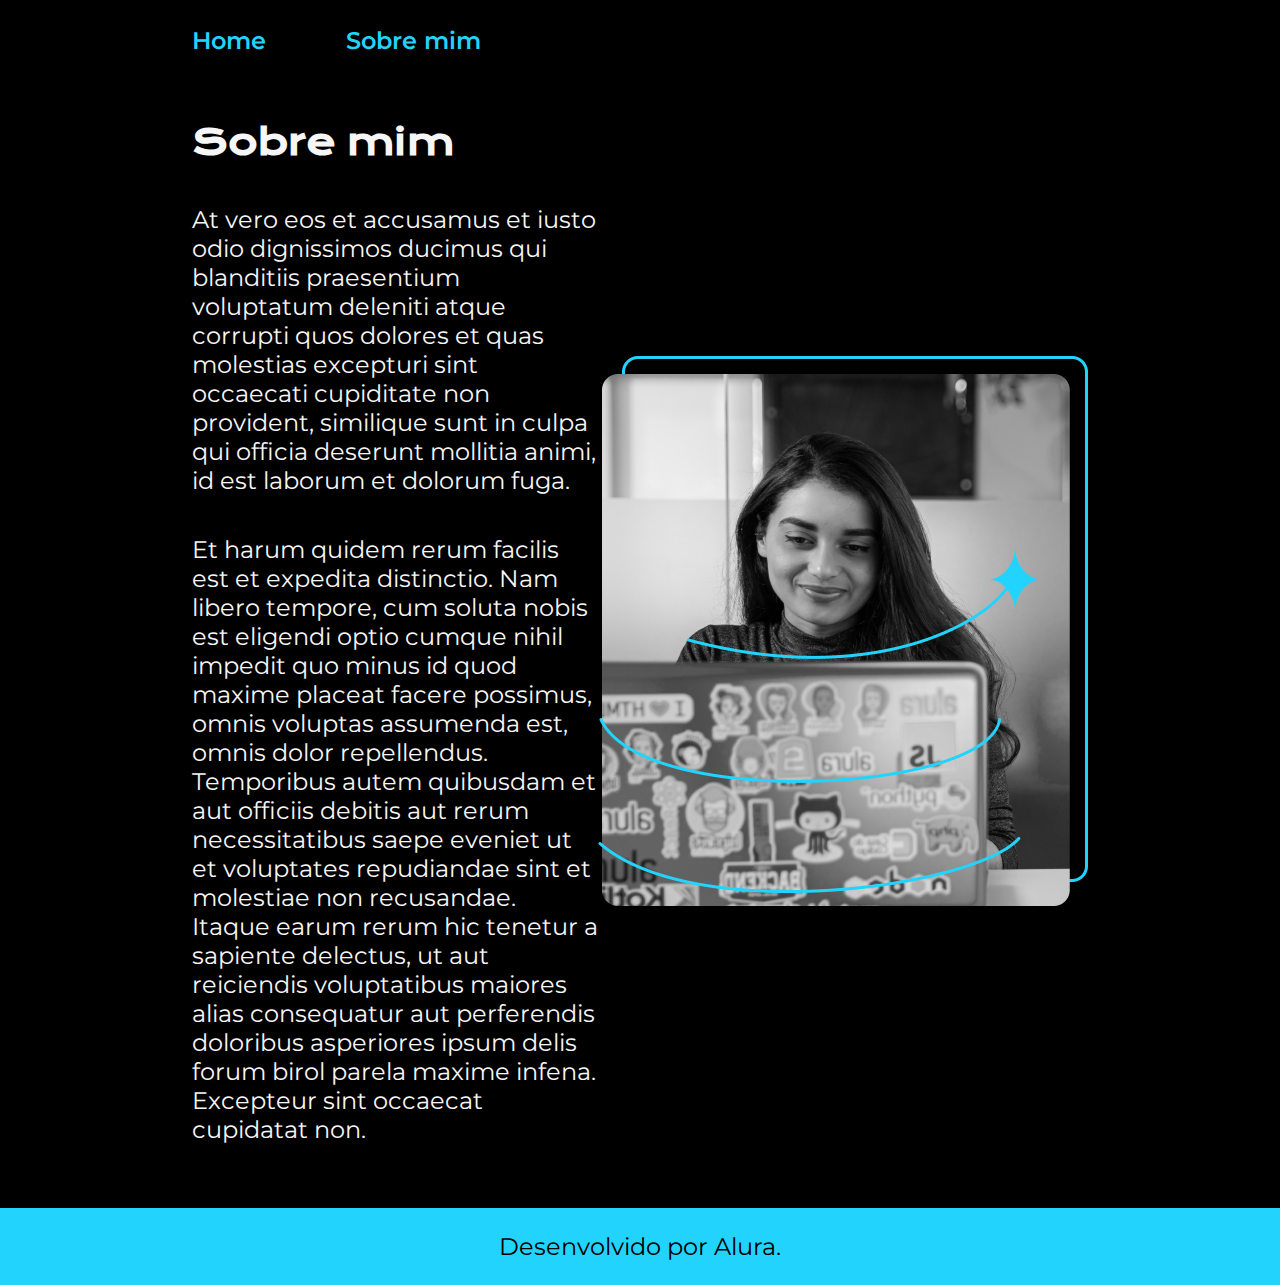
==== about.html @ 12c36c67 "projeto final" ====
<!DOCTYPE html>
<html lang="pt-br">

<head>
    <meta charset="UTF-8">
    <meta name="viewport" content="width=device-width, initial-scale=1.0">
    <title>Sobre mim</title>
    <link rel="stylesheet" href="./styles/style.css">
</head>

<body>
    <header class="cabecalho">
        <nav class="cabecalho__menu">
            <a class="cabecalho__menu__link" href="index.html">Home</a>
            <a class="cabecalho__menu__link" href="about.html">Sobre mim</a>
        </nav>
    </header>
    <main class="apresentacao">
        <section class="apresentacao__conteudo">
            <h1 class="apresentacao__conteudo__titulo">Sobre mim</h1>
            <p class="apresentacao__conteudo__texto">At vero eos et accusamus et iusto odio dignissimos ducimus qui blanditiis praesentium voluptatum deleniti
                atque corrupti quos dolores et quas molestias excepturi sint occaecati cupiditate non provident,
                similique sunt in culpa qui officia deserunt mollitia animi, id est laborum et dolorum fuga.
            </p>
            <p class="apresentacao__conteudo__texto"> Et harum quidem rerum facilis est et expedita distinctio. Nam libero tempore, cum soluta nobis est
                eligendi optio cumque nihil impedit quo minus id quod maxime placeat facere possimus, omnis voluptas
                assumenda est, omnis dolor repellendus. Temporibus autem quibusdam et aut officiis debitis aut rerum
                necessitatibus saepe eveniet ut et voluptates repudiandae sint et molestiae non recusandae. Itaque earum
                rerum hic tenetur a sapiente delectus, ut aut reiciendis voluptatibus maiores alias consequatur aut
                perferendis doloribus asperiores ipsum delis forum birol parela maxime infena. Excepteur sint occaecat
                cupidatat non.
            </p>
        </section>
        <img src="./assets/imagem.png" alt="Foto da Joana Santos programando">
    </main>
    <footer class="rodape">
        <p>Desenvolvido por Alura.</p>
    </footer>
</body>

</html>
---- styles/style.css ----
@import url('https://fonts.googleapis.com/css2?family=Krona+One&family=Montserrat:wght@400;600&display=swap');

:root {
    --cor-primaria: #000000;
    --cor-secundaria: #F6F6F6;
    --cor-terciaria: #22D4FD;
    --cor-hover: #272727;

    --fonte-primaria: "Krona One", sans-serif;
    --fonte-secundaria: "Montserrat", sans-serif;
}

* {
    margin: 0;
    padding: 0;
}

body {
    box-sizing: border-box;
    background-color: var(--cor-primaria);
    color: var(--cor-secundaria);
}

.cabecalho {
    padding: 2% 0% 0% 15%;
}

.cabecalho__menu {
    display: flex;
    gap: 80px;
    align-items: center;
}

.cabecalho__menu__link {
    font-family: var(--fonte-secundaria);
    font-size: 24px;
    font-weight: 600;
    color: var(--cor-terciaria);
    text-decoration: none;
}

.apresentacao {
    display: flex;
    align-items: center;
    justify-content: space-between;
    padding: 5% 15%;
}

.apresentacao__conteudo {
    width: 615px;
    display: flex;
    flex-direction: column;
    gap: 40px;
}

.apresentacao__conteudo__titulo {
    font-size: 36px;
    font-family: var(--fonte-primaria);
}

.titulo-destaque {
    color: var(--cor-terciaria);
}

.apresentacao__conteudo__texto {
    font-size: 24px;
    font-family: var(--fonte-secundaria);
}

.apresentacao__links {
    display: flex;
    justify-content: space-between;
    flex-direction: column;
    align-items: center;
    gap: 32px;
}

.apresentacao__links__subtitulo {
    font-family: var(--fonte-primaria);
    font-weight: 400;
    font-size: 24px;
}

.apresentacao__links__link {
    display: flex;
    justify-content: center;
    gap: 16px;
    border: 2px solid var(--cor-terciaria);
    width: 378px;
    text-align: center;
    border-radius: 8px;
    padding: 21.5px 0;
    font-size: 24px;
    font-family: var(--fonte-secundaria);
    font-weight: 600;
    color: var(--cor-secundaria);
    text-decoration: none;
}

.apresentacao__links__link:hover {
    background-color: var(--cor-hover);
    cursor: pointer;

}

.rodape {
    padding: 24px;
    color: var(--cor-primaria);
    background-color: var(--cor-terciaria);
    text-align: center;
    font-family: var(--fonte-secundaria);
    font-size: 24px;
    font-weight: 400;
}
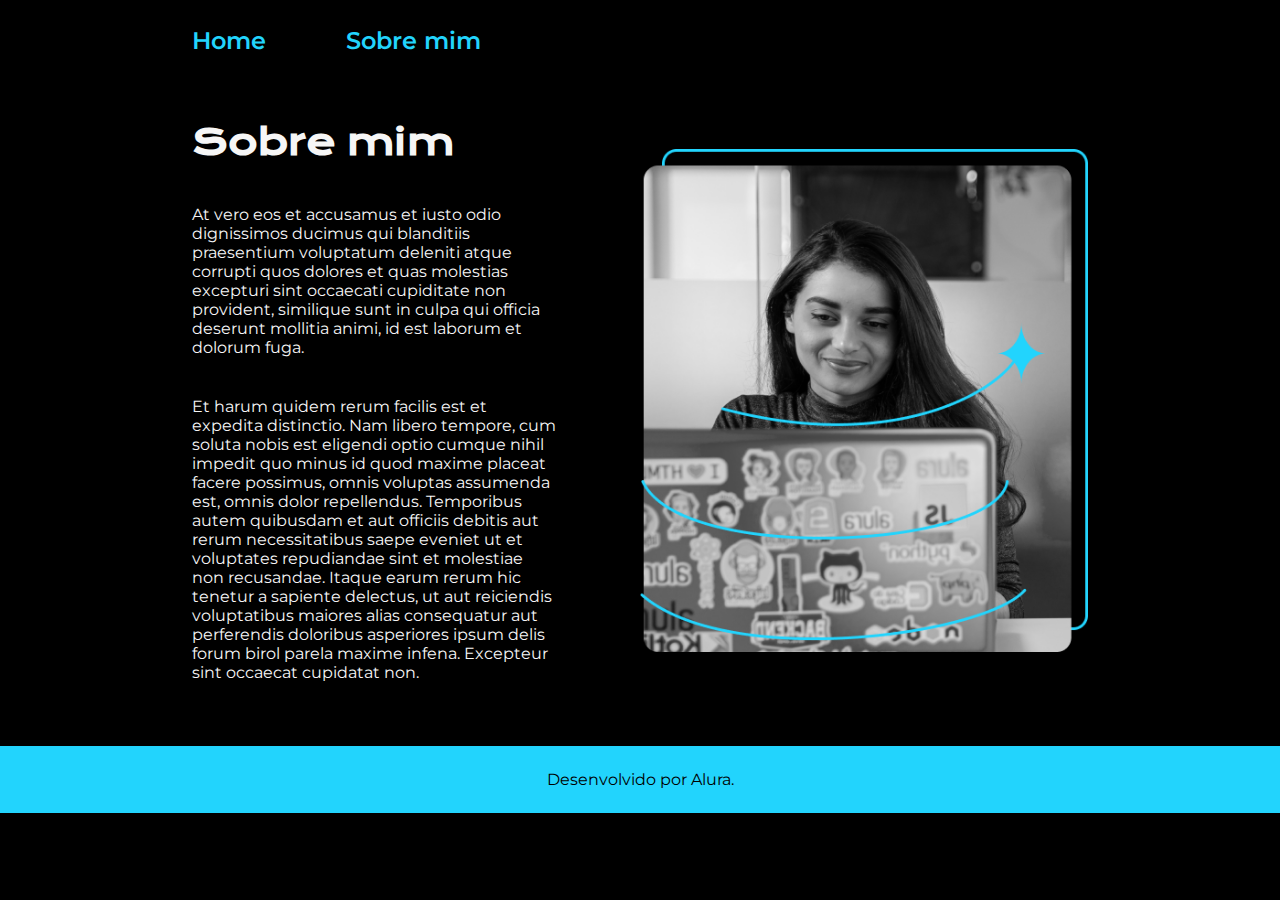
==== commit 0b86af79: "responsividade" ====
--- a/about.html
+++ b/about.html
@@ -18,11 +18,13 @@
     <main class="apresentacao">
         <section class="apresentacao__conteudo">
             <h1 class="apresentacao__conteudo__titulo">Sobre mim</h1>
-            <p class="apresentacao__conteudo__texto">At vero eos et accusamus et iusto odio dignissimos ducimus qui blanditiis praesentium voluptatum deleniti
+            <p class="apresentacao__conteudo__texto">At vero eos et accusamus et iusto odio dignissimos ducimus qui
+                blanditiis praesentium voluptatum deleniti
                 atque corrupti quos dolores et quas molestias excepturi sint occaecati cupiditate non provident,
                 similique sunt in culpa qui officia deserunt mollitia animi, id est laborum et dolorum fuga.
             </p>
-            <p class="apresentacao__conteudo__texto"> Et harum quidem rerum facilis est et expedita distinctio. Nam libero tempore, cum soluta nobis est
+            <p class="apresentacao__conteudo__texto"> Et harum quidem rerum facilis est et expedita distinctio. Nam
+                libero tempore, cum soluta nobis est
                 eligendi optio cumque nihil impedit quo minus id quod maxime placeat facere possimus, omnis voluptas
                 assumenda est, omnis dolor repellendus. Temporibus autem quibusdam et aut officiis debitis aut rerum
                 necessitatibus saepe eveniet ut et voluptates repudiandae sint et molestiae non recusandae. Itaque earum
@@ -31,7 +33,7 @@
                 cupidatat non.
             </p>
         </section>
-        <img src="./assets/imagem.png" alt="Foto da Joana Santos programando">
+        <img class="apresentacao__imagem" src="./assets/imagem.png" alt="Foto da Joana Santos programando">
     </main>
     <footer class="rodape">
         <p>Desenvolvido por Alura.</p>
--- a/styles/style.css
+++ b/styles/style.css
@@ -33,7 +33,7 @@
 
 .cabecalho__menu__link {
     font-family: var(--fonte-secundaria);
-    font-size: 24px;
+    font-size: 1.5rem;
     font-weight: 600;
     color: var(--cor-terciaria);
     text-decoration: none;
@@ -44,17 +44,18 @@
     align-items: center;
     justify-content: space-between;
     padding: 5% 15%;
+    gap: 82px;
 }
 
 .apresentacao__conteudo {
-    width: 615px;
+    width: 50%;
     display: flex;
     flex-direction: column;
     gap: 40px;
 }
 
 .apresentacao__conteudo__titulo {
-    font-size: 36px;
+    font-size: 2.25rem;
     font-family: var(--fonte-primaria);
 }
 
@@ -63,7 +64,7 @@
 }
 
 .apresentacao__conteudo__texto {
-    font-size: 24px;
+    font-size: 1, 5rem;
     font-family: var(--fonte-secundaria);
 }
 
@@ -78,23 +79,23 @@
 .apresentacao__links__subtitulo {
     font-family: var(--fonte-primaria);
     font-weight: 400;
-    font-size: 24px;
+    font-size: 1, 5rem;
 }
 
-.apresentacao__links__link {
+.apresentacao__links__navegacao {
     display: flex;
     justify-content: center;
     gap: 16px;
     border: 2px solid var(--cor-terciaria);
-    width: 378px;
+    width: 50%;
     text-align: center;
     border-radius: 8px;
+    font-size: 1, 5rem;
+    font-weight: 600;
     padding: 21.5px 0;
-    font-size: 24px;
+    text-decoration: none;
+    color: var(--cor-secundaria);
     font-family: var(--fonte-secundaria);
-    font-weight: 600;
-    color: var(--cor-secundaria);
-    text-decoration: none;
 }
 
 .apresentacao__links__link:hover {
@@ -103,12 +104,35 @@
 
 }
 
+.apresentacao__imagem {
+    width: 50%;
+}
+
 .rodape {
     padding: 24px;
     color: var(--cor-primaria);
     background-color: var(--cor-terciaria);
     text-align: center;
     font-family: var(--fonte-secundaria);
-    font-size: 24px;
+    font-size: 1, 5rem;
     font-weight: 400;
+}
+
+@media (max-width: 1200px) {
+    .cabecalho {
+        padding: 10%;
+    }
+
+    .cabecalho__menu {
+        justify-content: center;
+    }
+
+    .apresentacao {
+        flex-direction: column-reverse;
+        padding: 5%;
+    }
+
+    .apresentacao__conteudo {
+        width: auto;
+    }
 }